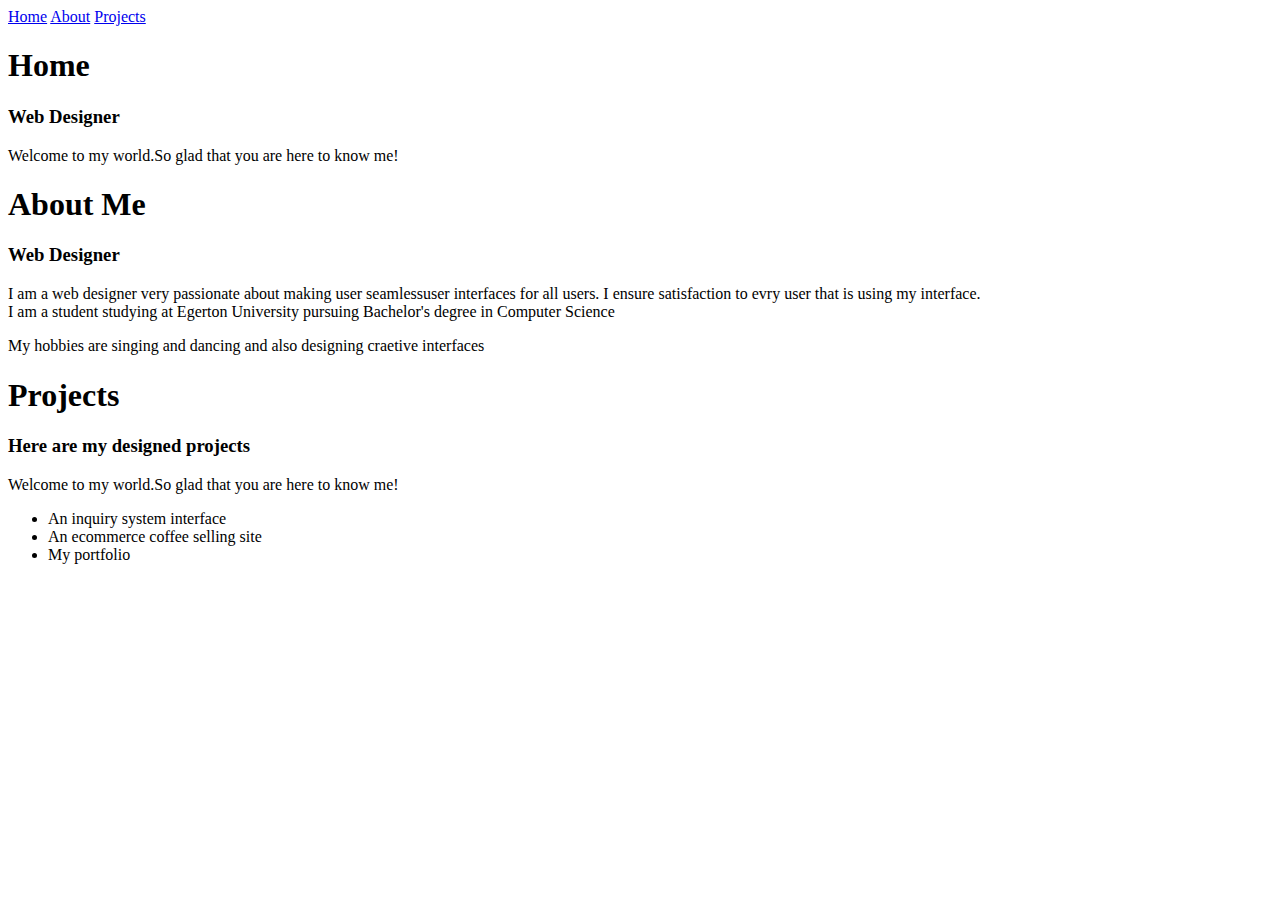
==== WEBDEV/portfolio.html @ 8a59c9bd "Intro to html" ====
<!DOCTYPE html>
<html>
    <head>
        <title>Portfolio</title>
        <meta charset="UTF-8">
    </head>
    <body>
        <nav>
           <a href="#Home"> Home</a>
           <a href="#About"> About</a>
           <a href="#Projects"> Projects</a>
        </nav>

        <section id="Home">
            <h1>Home</h1>
            <h3>Web Designer</h3>
            <p>Welcome to my world.So glad that you are here to know me! </p>
        </section>

        <section id="About">
            <h1>About Me</h1>
            <h3>Web Designer</h3>
            <p>I am a web designer very passionate about making user seamlessuser interfaces for all users. I ensure satisfaction to evry user that is using my interface.<br>I am a student studying at Egerton University pursuing Bachelor's degree in Computer Science  </p>
            <p>My hobbies are singing and dancing and also designing craetive interfaces</p>
        </section>

        <section id="Projects">
            <h1>Projects</h1>
            <h3>Here are my designed projects</h3>
            <p>Welcome to my world.So glad that you are here to know me! </p>

            <ul>
                <li>An inquiry system interface </li>
                <li>An ecommerce coffee selling site</li>
                <li>My portfolio</li>
            </ul>
        </section>
        
        

    </body>
</html>
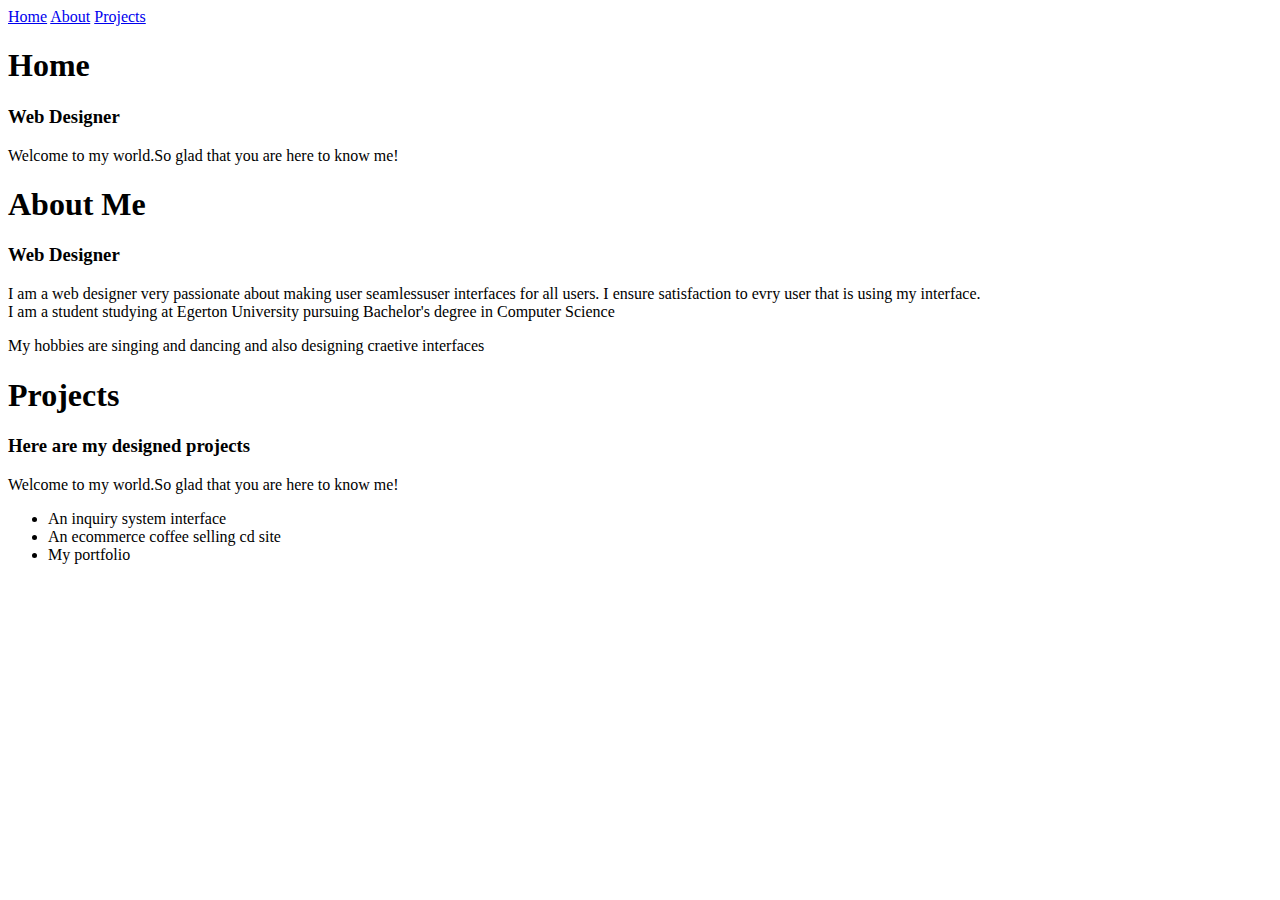
==== commit 14144412: "images and links" ====
--- a/WEBDEV/portfolio.html
+++ b/WEBDEV/portfolio.html
@@ -31,7 +31,7 @@
 
             <ul>
                 <li>An inquiry system interface </li>
-                <li>An ecommerce coffee selling site</li>
+                <li>An ecommerce coffee selling cd site</li>
                 <li>My portfolio</li>
             </ul>
         </section>
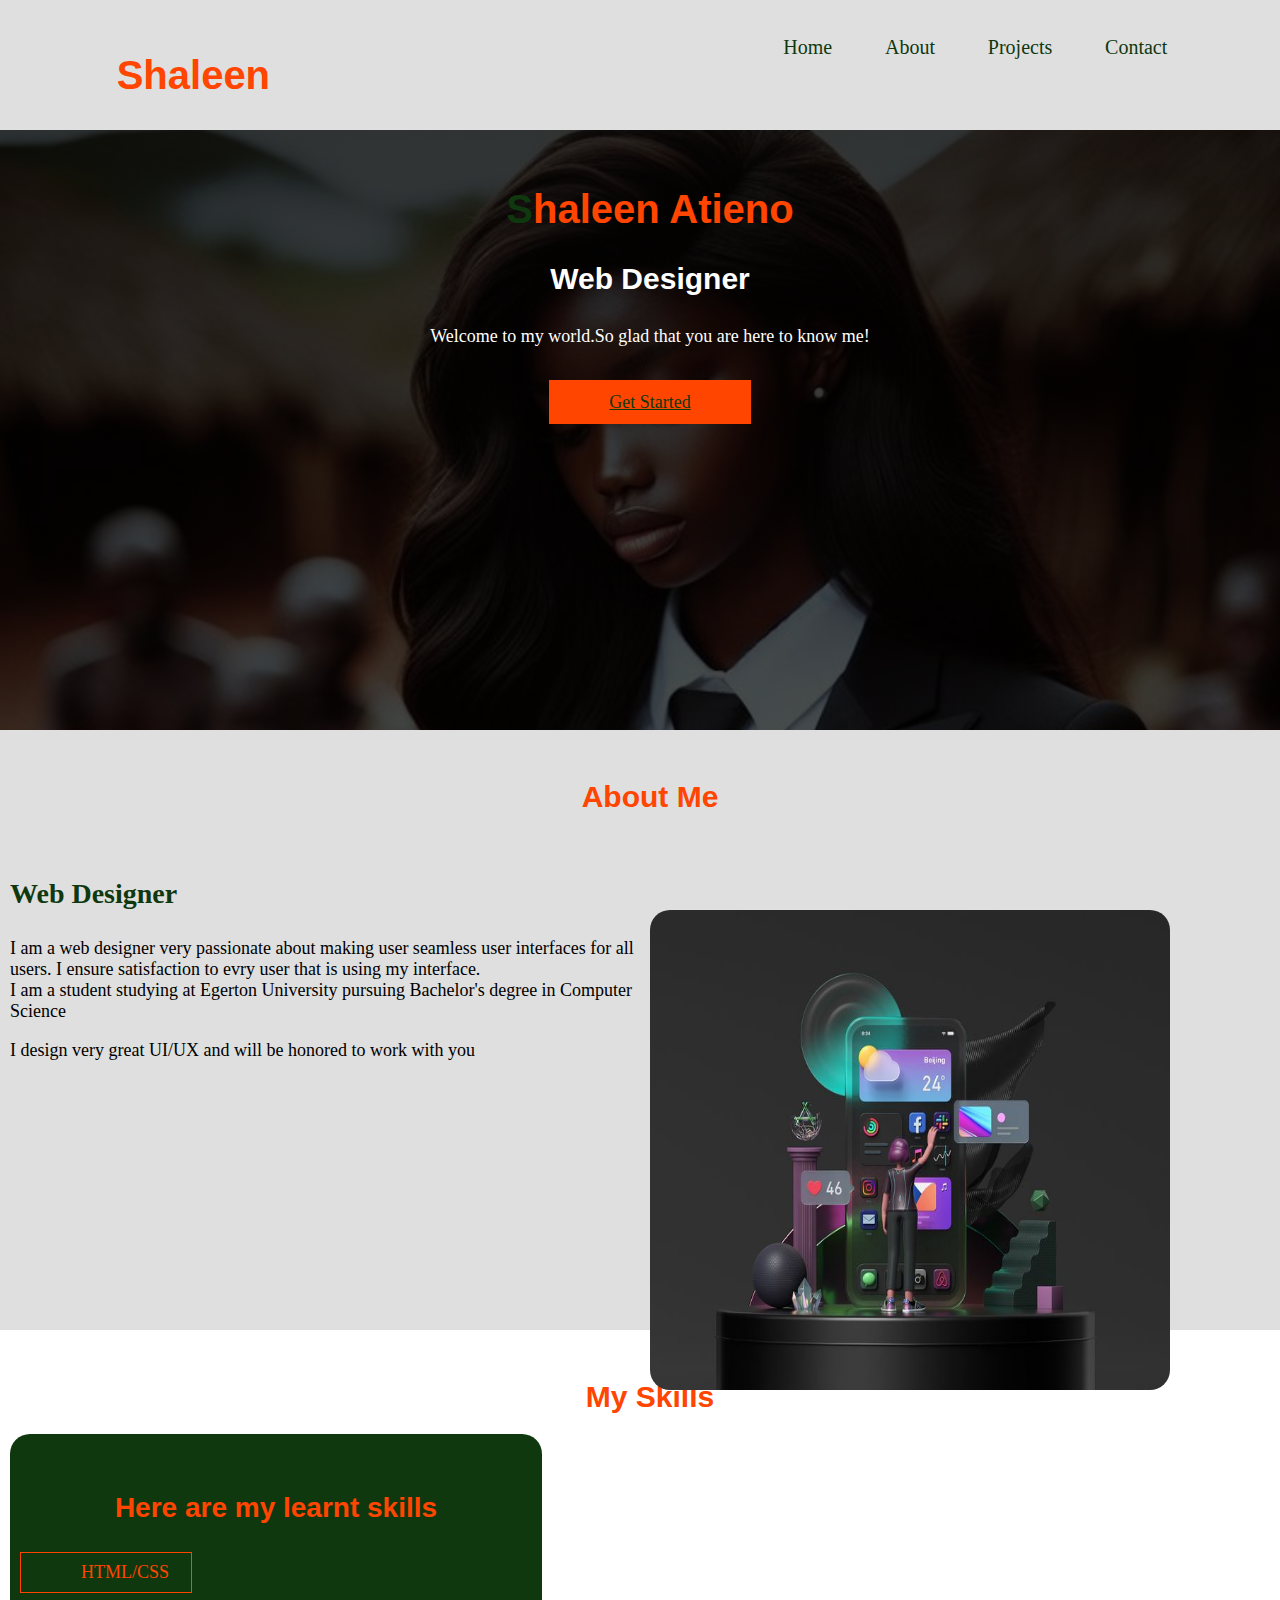
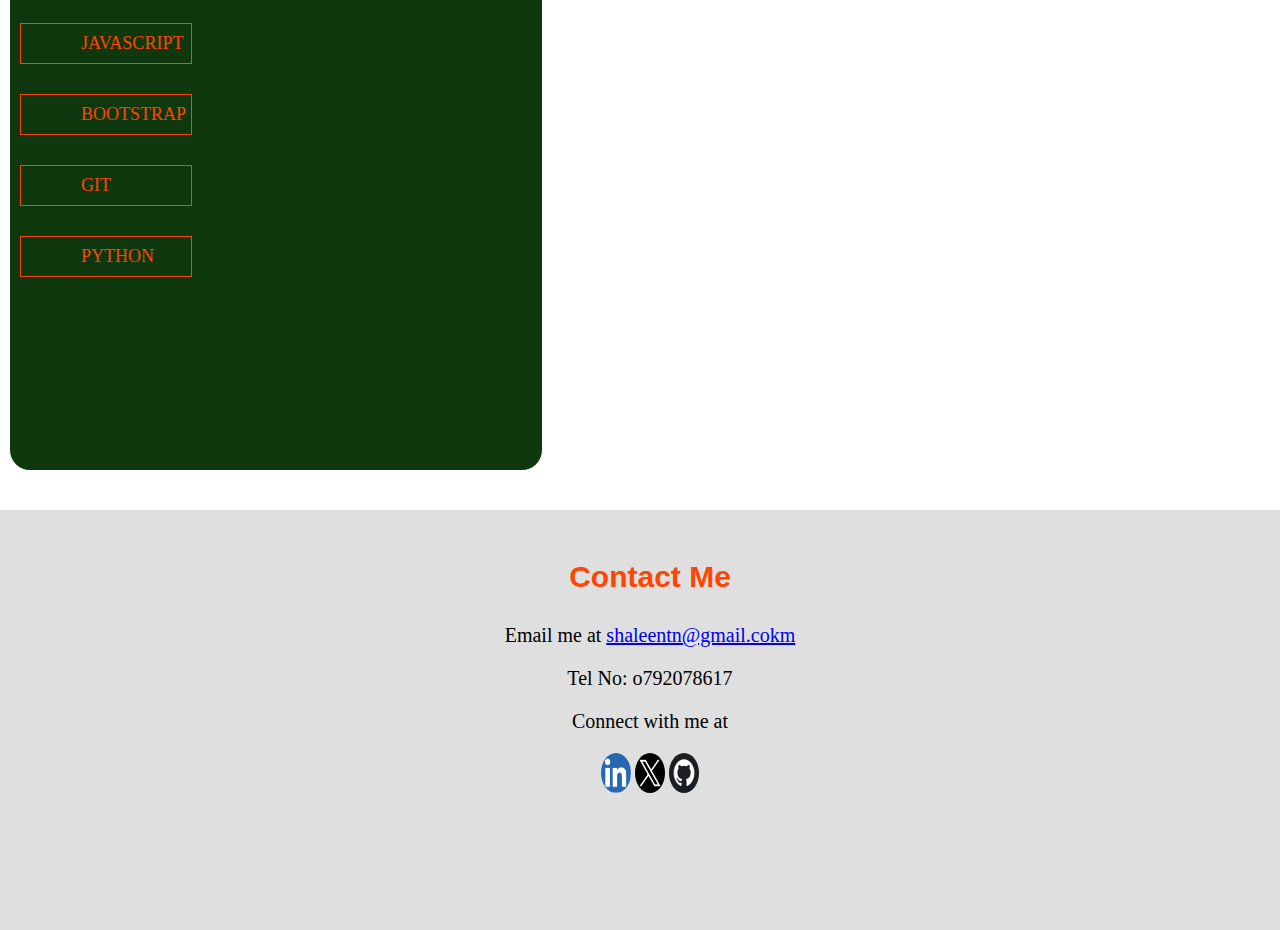
==== commit b2d42ec6: "Object Oriented Programming" ====
--- a/WEBDEV/portfolio.html
+++ b/WEBDEV/portfolio.html
@@ -3,37 +3,66 @@
     <head>
         <title>Portfolio</title>
         <meta charset="UTF-8">
+        <link rel="stylesheet" href="css.css">
+        <meta name="viewport" content="width=device-width, initila-scale=1.0">
     </head>
     <body>
         <nav>
-           <a href="#Home"> Home</a>
-           <a href="#About"> About</a>
-           <a href="#Projects"> Projects</a>
+            <header><h2>Shaleen</h2></header>
+            <ul>
+          <li> <a href="#Home"> Home</a></li>
+          <li><a href="#about"> About</a></li> 
+           <li><a href="#Skills"> Projects</a></li>
+           <li><a href="#contact">Contact</a></li>
+           
+            </ul>
         </nav>
 
         <section id="Home">
-            <h1>Home</h1>
+           
+            <h1><span>S</span>haleen Atieno</h1>
             <h3>Web Designer</h3>
             <p>Welcome to my world.So glad that you are here to know me! </p>
+            <a href="#about">Get Started</a>
+            
+        
         </section>
 
-        <section id="About">
+        <section id="about">
             <h1>About Me</h1>
+            <div class="about">
             <h3>Web Designer</h3>
-            <p>I am a web designer very passionate about making user seamlessuser interfaces for all users. I ensure satisfaction to evry user that is using my interface.<br>I am a student studying at Egerton University pursuing Bachelor's degree in Computer Science  </p>
-            <p>My hobbies are singing and dancing and also designing craetive interfaces</p>
+            <p>I am a web designer very passionate about making user seamless user interfaces for all users. I ensure satisfaction to evry user that is using my interface.<br>I am a student studying at Egerton University pursuing Bachelor's degree in Computer Science  </p>
+            <p>I design very great UI/UX and will be honored to work with you</p>
+            </div>
+            <img src="./images/iOS 15 Big Sur 3D icon pack.jpg">
         </section>
 
-        <section id="Projects">
-            <h1>Projects</h1>
-            <h3>Here are my designed projects</h3>
-            <p>Welcome to my world.So glad that you are here to know me! </p>
+        <section id="Skills">
+            <h1>My Skills</h1>
+            <div class="skills">
+            <h3>Here are my learnt skills</h3>
+           
+            <ul>
+                <li>HTML/CSS</li>
+                <li>JAVASCRIPT</li>
+                <li>BOOTSTRAP</li>
+                <li>GIT</li>
+                <li>PYTHON</li>
 
-            <ul>
-                <li>An inquiry system interface </li>
-                <li>An ecommerce coffee selling cd site</li>
-                <li>My portfolio</li>
             </ul>
+        </div>
+        </section>
+        <section id="contact">
+            <h1>Contact Me</h1>
+            <p>Email me at <a href="mailto:shaleentn@gmail.com">shaleentn@gmail.cokm</a></p>
+            <p>Tel No: o792078617</p>
+            <p>Connect with  me at </p>
+                <img src="./images/linkedIn.png">
+                <img src="./images/twitter.jpg">
+                <img src="./images/Como ganhar dinheiro com o GitHub.jpg">
+           
+
         </section>
         
         
--- a/WEBDEV/css.css
+++ b/WEBDEV/css.css
@@ -0,0 +1,228 @@
+body{
+    padding:0;
+    margin:0;
+    width:100%;
+    height:100vh;
+
+
+}
+html{
+    scroll-behavior:smooth;
+}
+nav{
+    width:100%;
+    height:10%;
+    padding:20px 2px;
+    display:flex;
+    background-color:rgb(223, 223, 223);
+    flex-direction:row;
+    justify-content:space-evenly;
+    padding-bottom:20px;
+   
+}
+@media only screen and (max-width:767) {
+    nav{
+        width:100%;
+        height:auto;
+        padding:10px 2px;
+        justify-content:center;
+    }
+    header{
+        width:auto;
+    }
+    header h2{
+        
+    font-size:18px;
+    
+    
+    }
+    nav ul{
+        width:60%;
+        
+        
+    }
+    nav ul li a{
+      
+    font-size:14px;
+    }
+}
+header{
+    width:40%;
+   
+}
+header h2{
+    color:orangered;
+    font-size:40px;
+    font-family:sans-serif;
+    
+}
+
+nav ul{
+    width:30%;
+    display:flex;
+    flex-direction:row;
+    justify-content:space-between;
+    
+
+}
+nav ul li{
+    list-style:none;
+
+}
+nav ul li a{
+    color:rgb(15, 56, 15);
+    text-decoration: none;
+    font-size:20px;
+    font-family:'poppins';
+}
+#Home{
+    width:100%;
+    height:60%;
+    margin-top:0;
+    background:linear-gradient(rgb(0,0,0,0.8),rgb(0,0,0,0.7)), url('./images/me.jpg');
+    background-size: cover;
+    text-align:center;
+    padding:30px 10px;
+}
+#Home h1{
+    color:orangered;
+    font-size:40px;
+    font-family:sans-serif;
+    font-weight:bold;
+}
+#Home h1 span{
+    color:rgb(15, 56, 15);
+    margin-bottom:30px;
+}
+#Home h3{
+    color:white;
+    font-size:30px;
+    font-family:sans-serif;
+    margin-bottom:30px;
+}
+#Home p{
+    color:white;
+    font-size:18px;
+    font-family:'poppins';
+    margin-bottom:45px;
+}
+#Home a {
+    padding:12px 60px;
+    background-color:orangered;
+    color:rgb(15, 56, 15);
+    font-size:18px;
+    font-family:'poppins';
+    
+}
+#about{
+    width:100%;
+    height:60%;
+    background-color:rgb(223, 223, 223);
+    text-align:left;
+    padding:30px 10px;
+    position:relative;
+
+}
+#about h1{
+    color:orangered;
+    font-size:30px;
+    font-family:sans-serif;
+    text-align:center;
+}
+.about{
+    width:50%;
+    height:70%;
+    text-align:left;
+    margin-top:5%;
+    
+}
+.about h3{
+    color:rgb(15, 56, 15);
+    font-size:28px;
+    font-family:'poppins';
+}
+.about p{
+    color:3000000;
+    font-family:'poppins';
+    font-size:18px;
+}
+#about img{
+   
+height:80%;
+width:40%;
+position:absolute;
+top:30%;
+left:50%;
+border-radius:20px;
+
+}
+#Skills{
+    width:100%;
+    height:80%;
+    padding:30px 10px;
+}
+#Skills h1{
+
+ color:orangered;
+    font-size:30px;
+    font-family:sans-serif;
+    text-align:center;
+}
+.skills{
+    width:40%;
+    height:80%;
+    background-color:rgb(15, 56, 15);
+    border-radius:20px;
+    text-align:left;
+    padding:30px 10px;
+
+}
+.skills h3{
+    color:orangered;
+    font-size:28px;
+    font-family:sans-serif;
+    text-align:center;
+}
+.skills ul{
+    list-style:none;
+    padding:0;
+}
+.skills ul li{
+padding:9px 60px;
+border-right:1px solid orangered;
+border-bottom:1px solid orangered;
+background-color:rgb(15, 56, 15);
+border-top:1px solid orangered;
+border-left:1px solid orangered;
+width:50px;
+margin-bottom:30px;
+color:orangered;
+font-size:18px;
+font-family:'poppins';
+
+}
+#contact{
+    width:100%;
+    height:40%;
+    padding:30px 10px;
+    text-align:center;
+    background-color:rgb(223, 223, 223);
+}
+#contact h1{
+    color:orangered;
+    font-family:sans-serif;
+    font-size:30px;
+    margin-bottom:30px;
+}
+#contact p{
+    color:#000000;
+    font-size:20px;
+    font-family:'poppins';
+
+}
+#contact img{
+    width:30px;
+    height:40px;
+    border-radius:50%;
+
+}
